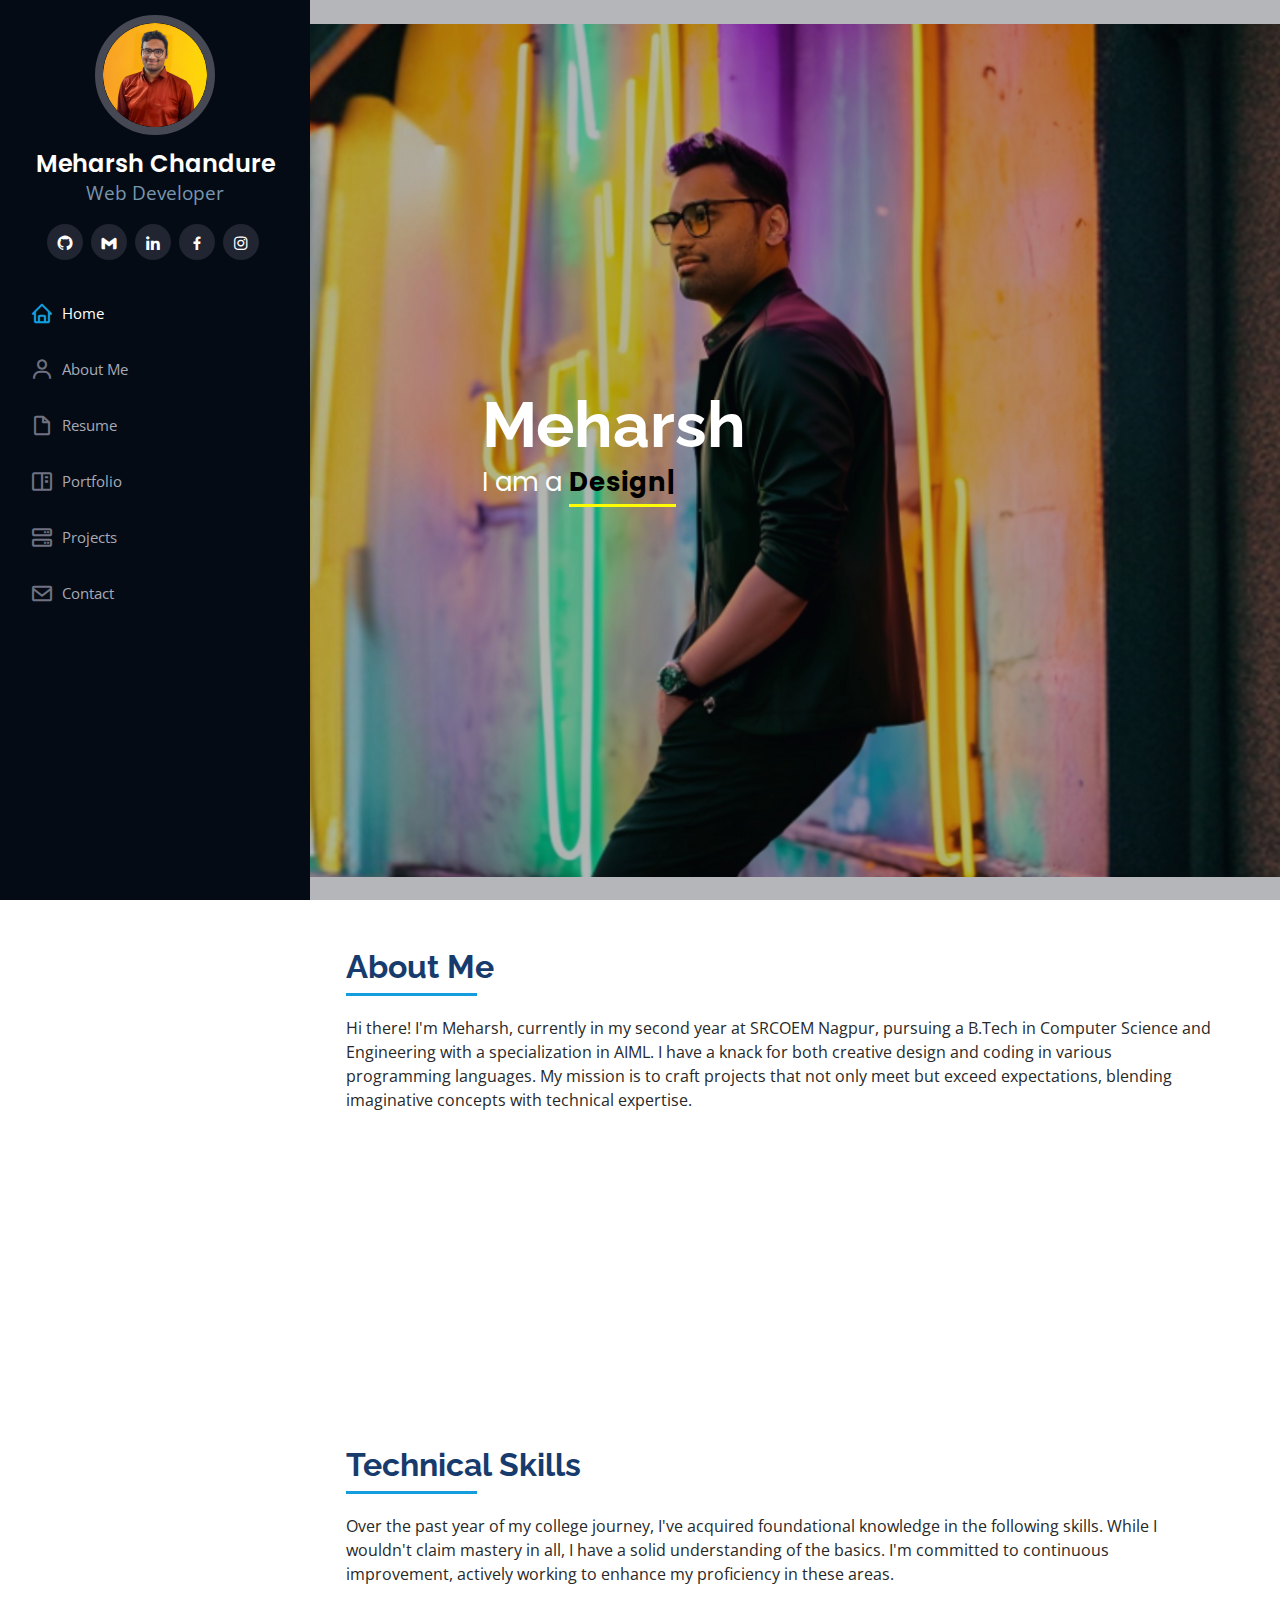
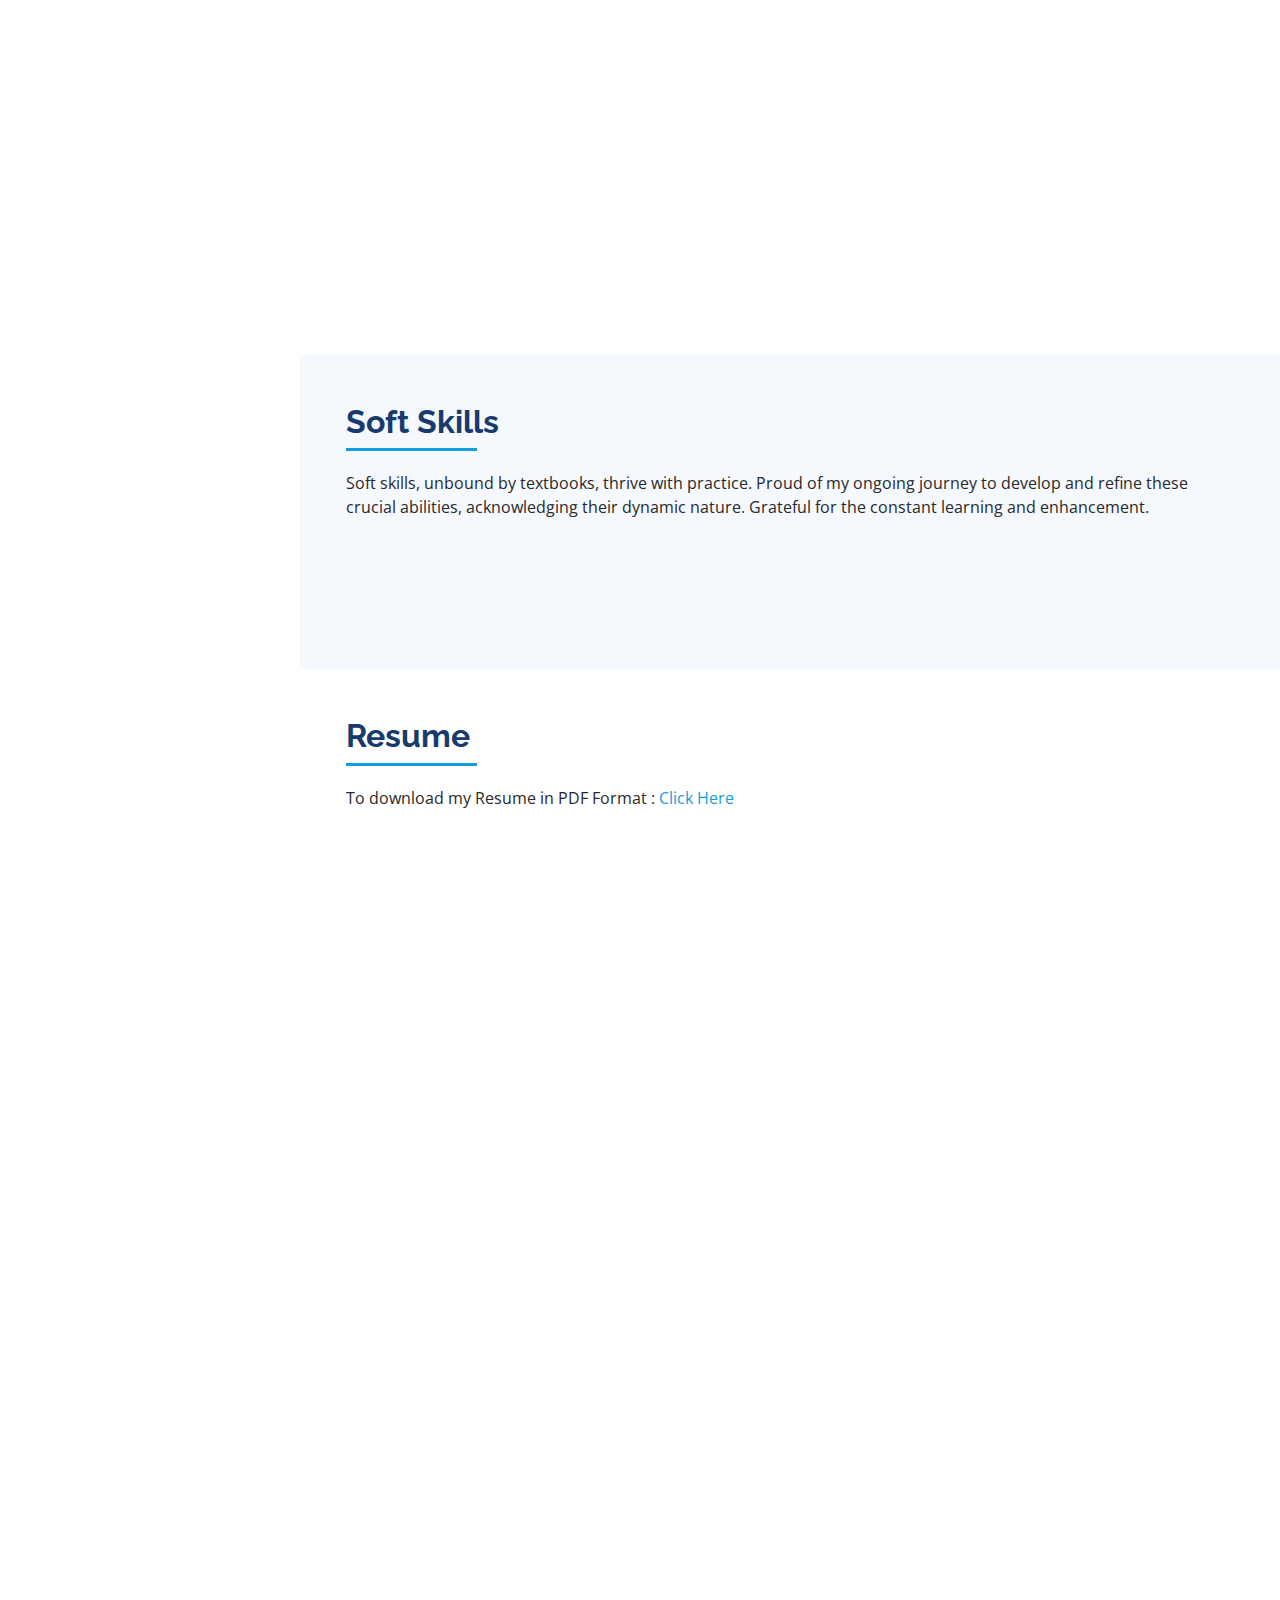
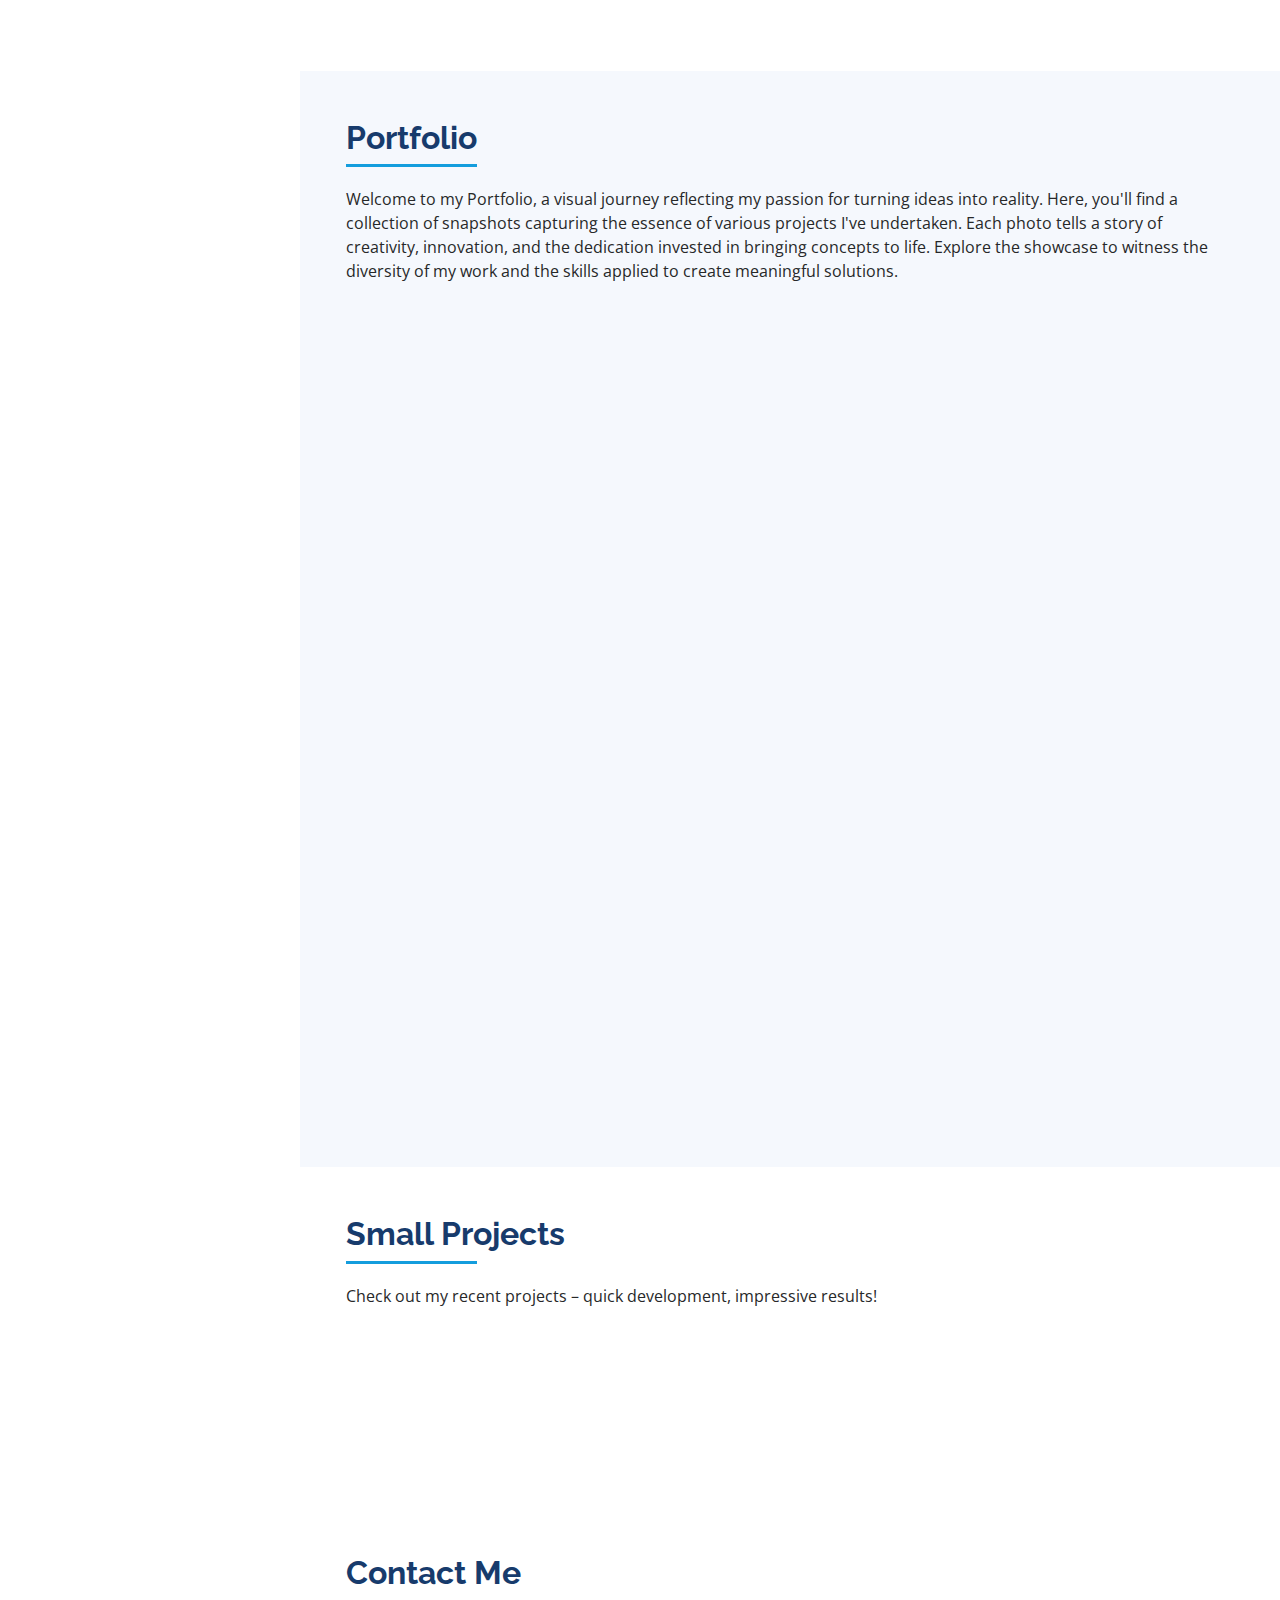
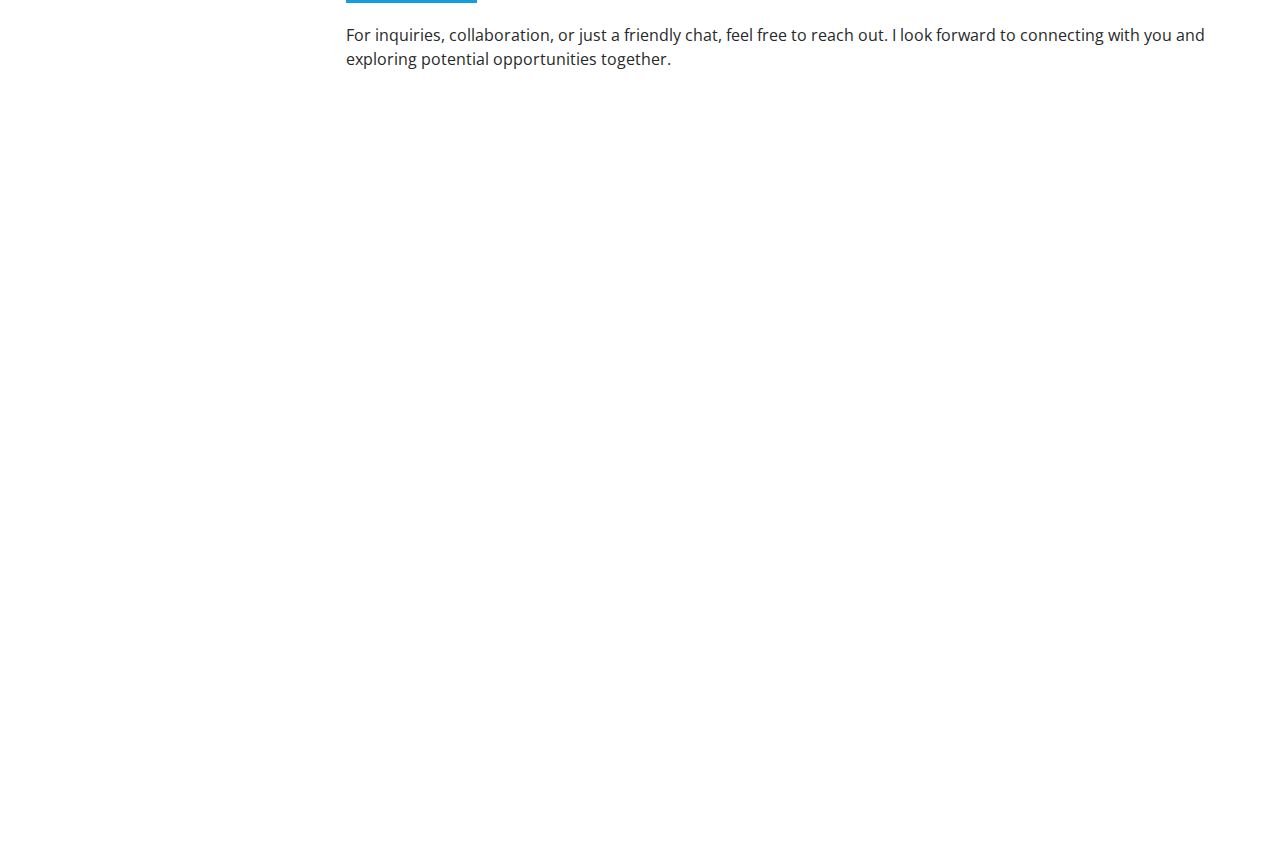
==== index.html @ 98977d17 "Version 1.0" ====
<!DOCTYPE html>
<html lang="en">
  <head>
    <meta charset="utf-8" />
    <meta content="width=device-width, initial-scale=1.0" name="viewport" />

    <title>Meharsh's Portfolio</title>
    <meta content="" name="description" />
    <meta content="" name="keywords" />

    <!-- Favicons -->
    <link href="assets/img/favicon.png" rel="icon" />
    <link href="assets/img/apple-touch-icon.png" rel="apple-touch-icon" />

    <!-- Google Fonts -->
    <link
      href="https://fonts.googleapis.com/css?family=Open+Sans:300,300i,400,400i,600,600i,700,700i|Raleway:300,300i,400,400i,500,500i,600,600i,700,700i|Poppins:300,300i,400,400i,500,500i,600,600i,700,700i"
      rel="stylesheet"
    />

    <!-- Vendor CSS Files -->
    <link href="assets/vendor/aos/aos.css" rel="stylesheet" />
    <link
      href="assets/vendor/bootstrap/css/bootstrap.min.css"
      rel="stylesheet"
    />
    <link
      href="assets/vendor/bootstrap-icons/bootstrap-icons.css"
      rel="stylesheet"
    />
    <link href="assets/vendor/boxicons/css/boxicons.min.css" rel="stylesheet" />
    <link
      href="assets/vendor/glightbox/css/glightbox.min.css"
      rel="stylesheet"
    />
    <link href="assets/vendor/swiper/swiper-bundle.min.css" rel="stylesheet" />

    <!-- Template Main CSS File -->
    <link href="assets/css/style.css" rel="stylesheet" />
  </head>

  <body>
    <!-- ======= Mobile nav toggle button ======= -->
    <i class="bi bi-list mobile-nav-toggle d-xl-none"></i>

    <!-- ======= Header ======= -->
    <header id="header">
      <div class="d-flex flex-column">
        <div class="profile">
          <img
            src="assets/img/profile-img.png"
            alt=""
            class="img-fluid rounded-circle"
          />
          <h1 class="text-light"><a href="index.html">Meharsh Chandure</a></h1>
          <p
            style="
              justify-content: center;
              display: flex;
              font-size: larger;
              color: rgb(120, 149, 174);
            "
          >
            Web Developer
          </p>
          <div class="social-links mt-3 text-center">
            <a href="https://github.com/Meharsh7804" class="github"
              ><i class="bx bxl-github"></i
            ></a>
            <a href="mailto:meharsh7804@gmail.com" class="gmail"
              ><i class="bx bxl-gmail"></i
            ></a>
            <a
              href="https://www.linkedin.com/in/meharsh-chandure-4b331a261/"
              class="linkedin"
              ><i class="bx bxl-linkedin"></i
            ></a>
            <a
              href="https://www.facebook.com/meharsh.chandure.3/"
              class="facebook"
              ><i class="bx bxl-facebook"></i
            ></a>
            <a
              href="https://www.instagram.com/me_harssh._?igsh=ZG1pNWRldXlpcTll"
              class="instagram"
              ><i class="bx bxl-instagram"></i
            ></a>
          </div>
        </div>

        <nav id="navbar" class="nav-menu navbar">
          <ul>
            <li>
              <a href="#hero" class="nav-link scrollto active"
                ><i class="bx bx-home"></i> <span>Home</span></a
              >
            </li>
            <li>
              <a href="#about" class="nav-link scrollto"
                ><i class="bx bx-user"></i> <span>About Me</span></a
              >
            </li>
            <li>
              <a href="#resume" class="nav-link scrollto"
                ><i class="bx bx-file-blank"></i> <span>Resume</span></a
              >
            </li>
            <li>
              <a href="#portfolio" class="nav-link scrollto"
                ><i class="bx bx-book-content"></i> <span>Portfolio</span></a
              >
            </li>
            <li>
              <a href="#services" class="nav-link scrollto"
                ><i class="bx bx-server"></i> <span>Projects</span></a
              >
            </li>
            <li>
              <a href="#contact" class="nav-link scrollto"
                ><i class="bx bx-envelope"></i> <span>Contact</span></a
              >
            </li>
          </ul>
        </nav>
        <!-- .nav-menu -->
      </div>
    </header>
    <!-- End Header -->

    <!-- ======= Hero Section ======= -->
    <section
      id="hero"
      class="d-flex flex-column justify-content-center align-items-center"
    >
      <div class="hero-container" data-aos="fade-in">
        <h1>Meharsh</h1>
        <p>
          I am a
          <span
            class="typed"
            data-typed-items="Designer, Web-Developer, Student, A.I. Enthusiast"
          ></span>
        </p>
      </div>
    </section>
    <!-- End Hero -->

    <main id="main">
      <!-- ======= About Section ======= -->
      <section id="about" class="about">
        <div class="container">
          <div class="section-title">
            <h2>About Me</h2>
            <p>
              Hi there! I'm Meharsh, currently in my second year at SRCOEM
              Nagpur, pursuing a B.Tech in Computer Science and Engineering with
              a specialization in AIML. I have a knack for both creative design
              and coding in various programming languages. My mission is to
              craft projects that not only meet but exceed expectations,
              blending imaginative concepts with technical expertise.
            </p>
          </div>

          <div class="row">
            <div class="col-lg-4" data-aos="fade-right">
              <img
                src="assets/img/profile-img.png"
                class="img-fluid"
                alt="my-image"
                style="border-radius: 50%; height: 17vw; width: 17vw"
              />
            </div>
            <div class="col-lg-8 pt-4 pt-lg-0 content" data-aos="fade-left">
              <h3>UI/UX Designer &amp; Web Developer</h3>
              <p class="fst-italic">
                Student at Shri Ramdeobaba College of Engineering and
                Management, Nagpur
              </p>
              <div class="row">
                <div class="col-lg-6">
                  <ul>
                    <li>
                      <i class="bi bi-chevron-right"></i>
                      <strong>Birthday:</strong> <span>17th August 2004</span>
                    </li>
                    <li>
                      <i class="bi bi-chevron-right"></i>
                      <strong>Email:</strong> <span>meharsh7804@gmail.com</span>
                    </li>
                    <li>
                      <i class="bi bi-chevron-right"></i>
                      <strong>Phone:</strong> <span>+91 72197 01495</span>
                    </li>
                    <li>
                      <i class="bi bi-chevron-right"></i>
                      <strong>City:</strong> <span>Nagpur, Maharashtra</span>
                    </li>
                  </ul>
                </div>
                <div class="col-lg-6">
                  <ul>
                    <li>
                      <i class="bi bi-chevron-right"></i> <strong>Age:</strong>
                      <span>19</span>
                    </li>
                    <li>
                      <i class="bi bi-chevron-right"></i>
                      <strong>Degree:</strong> <span>Bachelor</span>
                    </li>
                    <!-- <li>
                      <i class="bi bi-chevron-right"></i>
                      <strong>PhEmailone: </strong>
                      <span>email@example.com</span>
                    </li> -->
                    <li>
                      <i class="bi bi-chevron-right"></i>
                      <strong>Freelance:</strong> <span>Available</span>
                    </li>
                  </ul>
                </div>
              </div>
            </div>
          </div>
        </div>
      </section>
      <!-- End About Section -->

      <!-- ======= Facts Section ======= -->
      <section id="facts" class="facts">
        <div class="container">
          <div class="section-title">
            <h2>Technical Skills</h2>
            <p>
              Over the past year of my college journey, I've acquired
              foundational knowledge in the following skills. While I wouldn't
              claim mastery in all, I have a solid understanding of the basics.
              I'm committed to continuous improvement, actively working to
              enhance my proficiency in these areas.
            </p>
          </div>

          <div class="row no-gutters">
            <div
              class="col-lg-3 col-md-6 d-md-flex align-items-md-stretch"
              data-aos="fade-up"
            >
              <div class="count-box">
                <i class="bx bxl-html5"></i>
                <!-- <span
                  data-purecounter-start="0"
                  data-purecounter-end="232"
                  data-purecounter-duration="1"
                  class="purecounter"
                ></span> -->
                <p>
                  <strong
                    style="
                      font-family: 'Trebuchet MS', 'Lucida Sans Unicode',
                        'Lucida Grande', 'Lucida Sans', Arial, sans-serif;
                    "
                    >HTML 5<br /></strong
                  >Hyper Text Markup Language
                </p>
              </div>
            </div>

            <div
              class="col-lg-3 col-md-6 d-md-flex align-items-md-stretch"
              data-aos="fade-up"
              data-aos-delay="100"
            >
              <div class="count-box">
                <i class="bx bxl-css3"></i>
                <p>
                  <strong
                    style="
                      font-family: 'Trebuchet MS', 'Lucida Sans Unicode',
                        'Lucida Grande', 'Lucida Sans', Arial, sans-serif;
                    "
                    >CSS 3<br /></strong
                  >Cascading Style Sheet
                </p>
              </div>
            </div>

            <div
              class="col-lg-3 col-md-6 d-md-flex align-items-md-stretch"
              data-aos="fade-up"
              data-aos-delay="200"
            >
              <div class="count-box">
                <i class="bx bxl-tailwind-css"></i>
                <p>
                  <strong
                    style="
                      font-family: 'Trebuchet MS', 'Lucida Sans Unicode',
                        'Lucida Grande', 'Lucida Sans', Arial, sans-serif;
                    "
                    >Tailwind CSS<br /></strong
                  >Effortless CSS Framework
                </p>
              </div>
            </div>

            <div
              class="col-lg-3 col-md-6 d-md-flex align-items-md-stretch"
              data-aos="fade-up"
              data-aos-delay="300"
            >
              <div class="count-box">
                <i class="bx bxl-nodejs"></i>
                <p>
                  <strong
                    style="
                      font-family: 'Trebuchet MS', 'Lucida Sans Unicode',
                        'Lucida Grande', 'Lucida Sans', Arial, sans-serif;
                    "
                    >React JS<br /></strong
                  >JavaScript UI Library
                </p>
              </div>
            </div>

            <div
              class="col-lg-3 col-md-6 d-md-flex align-items-md-stretch"
              data-aos="fade-up"
              data-aos-delay="300"
            >
              <div class="count-box">
                <i class="bx bxl-figma"></i>
                <p>
                  <strong
                    style="
                      font-family: 'Trebuchet MS', 'Lucida Sans Unicode',
                        'Lucida Grande', 'Lucida Sans', Arial, sans-serif;
                    "
                    >Figma<br /></strong
                  >Collaborative Design Platform
                </p>
              </div>
            </div>

            <div
              class="col-lg-3 col-md-6 d-md-flex align-items-md-stretch"
              data-aos="fade-up"
              data-aos-delay="300"
            >
              <div class="count-box">
                <i class="bx bxl-deezer"></i>
                <p>
                  <strong
                    style="
                      font-family: 'Trebuchet MS', 'Lucida Sans Unicode',
                        'Lucida Grande', 'Lucida Sans', Arial, sans-serif;
                    "
                    >Data Structures<br /></strong
                  >Organizing Information Efficiently
                </p>
              </div>
            </div>

            <div
              class="col-lg-3 col-md-6 d-md-flex align-items-md-stretch"
              data-aos="fade-up"
              data-aos-delay="300"
            >
              <div class="count-box">
                <i class="bx bxl-c-plus-plus"></i>
                <p>
                  <strong
                    style="
                      font-family: 'Trebuchet MS', 'Lucida Sans Unicode',
                        'Lucida Grande', 'Lucida Sans', Arial, sans-serif;
                    "
                    >C++<br /></strong
                  >Versatile Programming Language
                </p>
              </div>
            </div>

            <div
              class="col-lg-3 col-md-6 d-md-flex align-items-md-stretch"
              data-aos="fade-up"
              data-aos-delay="300"
            >
              <div class="count-box">
                <i class="bx bxl-python"></i>
                <p>
                  <strong
                    style="
                      font-family: 'Trebuchet MS', 'Lucida Sans Unicode',
                        'Lucida Grande', 'Lucida Sans', Arial, sans-serif;
                    "
                    >Python<br /></strong
                  >High-level Scripting Language
                </p>
              </div>
            </div>
          </div>
        </div>
      </section>
      <!-- End Facts Section -->

      <!-- ======= Skills Section ======= -->
      <section id="skills" class="skills section-bg">
        <div class="container">
          <div class="section-title">
            <h2>Soft Skills</h2>
            <p>
              Soft skills, unbound by textbooks, thrive with practice. Proud of
              my ongoing journey to develop and refine these crucial abilities,
              acknowledging their dynamic nature. Grateful for the constant
              learning and enhancement.
            </p>
          </div>

          <div class="row skills-content">
            <div class="col-lg-4" data-aos="fade-up">
              <div class="progress">
                <i class="bi bi-clock-fill"></i>
                <span class="skill">Time Management</span>
              </div>

              <div class="progress">
                <i class="bi bi-chat-text-fill"></i>
                <span class="skill">Communication</span>
              </div>
            </div>

            <div class="col-lg-4" data-aos="fade-up" data-aos-delay="100">
              <div class="progress">
                <i class="bi bi-puzzle-fill"></i>
                <span class="skill">Creativity</span>
              </div>

              <div class="progress">
                <i class="bi bi-person-arms-up"></i>
                <span class="skill">Leadership</span>
              </div>
              <!-- <div class="progress">
                <span class="skill">Photoshop <i class="val">55%</i></span>
                <div class="progress-bar-wrap">
                  <div
                    class="progress-bar"
                    role="progressbar"
                    aria-valuenow="55"
                    aria-valuemin="0"
                    aria-valuemax="100"
                  ></div>
                </div>
              </div> -->
            </div>

            <div class="col-lg-4" data-aos="fade-up" data-aos-delay="100">
              <div class="progress">
                <i class="bi bi-unlock-fill"></i>
                <span class="skill">Problem Solving</span>
              </div>
            </div>
          </div>
        </div>
      </section>
      <!-- End Skills Section -->

      <!-- ======= Resume Section ======= -->
      <section id="resume" class="resume">
        <div class="container">
          <div class="section-title">
            <h2>Resume</h2>
            <p>
              To download my Resume in PDF Format : <a href="#">Click Here</a>
            </p>
          </div>

          <div class="row">
            <div class="col-lg-6" data-aos="fade-up">
              <h3 class="resume-title">Summary</h3>
              <div class="resume-item pb-0">
                <h4>Meharsh Chandure</h4>
                <p>
                  <em
                    >A CSE[AIML] sophomore who deeply interested in creative
                    design and have a growing fascination with the world of
                    Artificial Intelligence and Machine Learning.</em
                  >
                </p>
                <ul>
                  <li>Dharampeth, Nagpur, MH</li>
                  <li>+91 72197 01495</li>
                  <li>meharsh7804@gmail.com</li>
                </ul>
              </div>

              <h3 class="resume-title">Education</h3>
              <div class="resume-item">
                <h4>Bachelor of Computer Science &amp; Engineering</h4>
                <h5>2022 - 2026</h5>
                <p>
                  <em
                    >Shri Ramdeo Baba College of Engineering &amp; Management,
                    Nagpur, MH</em
                  >
                </p>
                <p>
                  Currently perceiving B.Tech in Computer Science &amp;
                  Enginering with specalization in Artificia Intelligene &amp;
                  Machine Learning.<br /><br />
                  <strong>First Year CGPA : 9.4</strong>
                </p>
              </div>
              <div class="resume-item">
                <h4>HSC Details</h4>
                <h5>2021 - 2022</h5>
                <p>
                  <em
                    >C.P. &amp; Berar High School &AMP; Junior College, Nagpur,
                    MH</em
                  >
                </p>
                <p>
                  Successfully completed my HSC with 84.17% marks &amp; managed
                  to top the college.
                </p>
              </div>
            </div>
            <div class="col-lg-6" data-aos="fade-up" data-aos-delay="100">
              <h3 class="resume-title">Extracurricular Engagements</h3>
              <div class="resume-item">
                <h4>Hobbies &amp; Sports</h4>
                <p>
                  <em
                    >Things that are my go-to for mood lifting and pure joy.
                  </em>
                </p>
                <ul>
                  <li>Drawing and Sketching</li>
                  <li>Poetry</li>
                  <li>Script Writing</li>
                  <li>Music listening &amp; analysis</li>
                  <li>Cricket &amp; Chess</li>
                </ul>
              </div>
              <h3 class="resume-title">Projects</h3>
              <div class="resume-item">
                <p><em>Showcase of my recent creations.</em></p>
                <ul>
                  <li>
                    <strong>Padhale</strong> an entertainment cum learning
                    website for college students.
                  </li>
                  <li>
                    Designed <strong>Splendora</strong> : A beauty saloon
                    booking app.
                  </li>
                  <li>
                    Designed &amp; developed<strong>
                      Nagpur Tourism Website.</strong
                    >
                  </li>
                  <li>
                    A Bookmyshow look alike <strong>Ticket Booking app.</strong>
                  </li>
                </ul>
              </div>
            </div>
          </div>
        </div>
      </section>
      <!-- End Resume Section -->

      <!-- ======= Portfolio Section ======= -->
      <section id="portfolio" class="portfolio section-bg">
        <div class="container">
          <div class="section-title">
            <h2>Portfolio</h2>
            <p>
              Welcome to my Portfolio, a visual journey reflecting my passion
              for turning ideas into reality. Here, you'll find a collection of
              snapshots capturing the essence of various projects I've
              undertaken. Each photo tells a story of creativity, innovation,
              and the dedication invested in bringing concepts to life. Explore
              the showcase to witness the diversity of my work and the skills
              applied to create meaningful solutions.
            </p>
          </div>

          <div class="row" data-aos="fade-up">
            <div class="col-lg-12 d-flex justify-content-center">
              <ul id="portfolio-flters">
                <li data-filter="*" class="filter-active">All</li>
                <li data-filter=".filter-app">App</li>
                <li data-filter=".filter-card">Card</li>
                <li data-filter=".filter-web">Web</li>
              </ul>
            </div>
          </div>

          <div
            class="row portfolio-container"
            data-aos="fade-up"
            data-aos-delay="100"
          >
            <div class="col-lg-4 col-md-6 portfolio-item filter-web">
              <div class="portfolio-wrap">
                <img
                  src="assets/img/portfolio/portfolio-1.png"
                  class="img-fluid"
                  alt=""
                />
                <div class="portfolio-links">
                  <a
                    href="assets/img/portfolio/portfolio-1.jpg"
                    data-gallery="portfolioGallery"
                    class="portfolio-lightbox"
                    title="Padhle: All-in-one destination for inspired learning and joyful exploration!"
                    ><i class="bx bx-plus"></i
                  ></a>
                  <a href="padhle-details.html" title="More Details"
                    ><i class="bx bx-link"></i
                  ></a>
                </div>
              </div>
            </div>

            <div class="col-lg-4 col-md-6 portfolio-item filter-web">
              <div class="portfolio-wrap">
                <img
                  src="assets/img/portfolio/portfolio-2.jpg"
                  class="img-fluid"
                  alt=""
                />
                <div class="portfolio-links">
                  <a
                    href="assets/img/portfolio/portfolio-2.jpg"
                    data-gallery="portfolioGallery"
                    class="portfolio-lightbox"
                    title="My first 3D website"
                    ><i class="bx bx-plus"></i
                  ></a>
                  <a href="3d.html" title="More Details"
                    ><i class="bx bx-link"></i
                  ></a>
                </div>
              </div>
            </div>

            <div class="col-lg-4 col-md-6 portfolio-item">
              <div class="portfolio-wrap">
                <img
                  src="assets/img/portfolio/portfolio-3.png"
                  class="img-fluid"
                  alt=""
                />
                <div class="portfolio-links">
                  <a
                    href="assets/img/portfolio/portfolio-3.png"
                    data-gallery="portfolioGallery"
                    class="portfolio-lightbox"
                    title="Funzone - A new age feature in Padhle"
                    ><i class="bx bx-plus"></i
                  ></a>
                  <a href="padhle-details.html" title="More Details"
                    ><i class="bx bx-link"></i
                  ></a>
                </div>
              </div>
            </div>

            <div class="col-lg-4 col-md-6 portfolio-item filter-web">
              <div class="portfolio-wrap">
                <img
                  src="assets/img/portfolio/portfolio-4.jpg"
                  class="img-fluid"
                  alt=""
                />
                <div class="portfolio-links">
                  <a
                    href="assets/img/portfolio/portfolio-4.jpg"
                    data-gallery="portfolioGallery"
                    class="portfolio-lightbox"
                    title="Nagpur tourism website Home Page"
                    ><i class="bx bx-plus"></i
                  ></a>
                  <a href="tourism.html" title="More Details"
                    ><i class="bx bx-link"></i
                  ></a>
                </div>
              </div>
            </div>

            <div class="col-lg-4 col-md-6 portfolio-item">
              <div class="portfolio-wrap">
                <img
                  src="assets/img/portfolio/portfolio-5.jpg"
                  class="img-fluid"
                  alt=""
                />
                <div class="portfolio-links">
                  <a
                    href="assets/img/portfolio/portfolio-5.jpg"
                    data-gallery="portfolioGallery"
                    class="portfolio-lightbox"
                    title="Must Visit section on tourism website"
                    ><i class="bx bx-plus"></i
                  ></a>
                  <a href="tourism.html" title="More Details"
                    ><i class="bx bx-link"></i
                  ></a>
                </div>
              </div>
            </div>

            <div class="col-lg-4 col-md-6 portfolio-item filter-app">
              <div class="portfolio-wrap">
                <img
                  src="assets/img/portfolio/portfolio-6.png"
                  class="img-fluid"
                  alt=""
                />
                <div class="portfolio-links">
                  <a
                    href="assets/img/portfolio/portfolio-6.png"
                    data-gallery="portfolioGallery"
                    class="portfolio-lightbox"
                    title="BookMyShow app UI Design"
                    ><i class="bx bx-plus"></i
                  ></a>
                  <a href="book.html" title="More Details"
                    ><i class="bx bx-link"></i
                  ></a>
                </div>
              </div>
            </div>

            <div class="col-lg-4 col-md-6 portfolio-item filter-app">
              <div class="portfolio-wrap">
                <img
                  src="assets/img/portfolio/portfolio-7.png"
                  class="img-fluid"
                  alt=""
                />
                <div class="portfolio-links">
                  <a
                    href="assets/img/portfolio/portfolio-7.png"
                    data-gallery="portfolioGallery"
                    class="portfolio-lightbox"
                    title="Splenora Male Gender UI"
                    ><i class="bx bx-plus"></i
                  ></a>
                  <a href="splendora.html" title="More Details"
                    ><i class="bx bx-link"></i
                  ></a>
                </div>
              </div>
            </div>

            <div class="col-lg-4 col-md-6 portfolio-item filter-app">
              <div class="portfolio-wrap">
                <img
                  src="assets/img/portfolio/portfolio-8.png"
                  class="img-fluid"
                  alt=""
                />
                <div class="portfolio-links">
                  <a
                    href="assets/img/portfolio/portfolio-8.png"
                    data-gallery="portfolioGallery"
                    class="portfolio-lightbox"
                    title="Splendora Female Gender UI"
                    ><i class="bx bx-plus"></i
                  ></a>
                  <a href="splendora.html" title="More Details"
                    ><i class="bx bx-link"></i
                  ></a>
                </div>
              </div>
            </div>

            <div class="col-lg-4 col-md-6 portfolio-item filter-card">
              <div class="portfolio-wrap">
                <img
                  src="assets/img/portfolio/portfolio-9.png"
                  class="img-fluid"
                  alt=""
                />
                <div class="portfolio-links">
                  <a
                    href="assets/img/portfolio/portfolio-9.png"
                    data-gallery="portfolioGallery"
                    class="portfolio-lightbox"
                    title="An instagram post for Interview round of GFG RCOEM"
                    ><i class="bx bx-plus"></i
                  ></a>
                  <a href="insta.html" title="More Details"
                    ><i class="bx bx-link"></i
                  ></a>
                </div>
              </div>
            </div>
          </div>
        </div>
      </section>
      <!-- End Portfolio Section -->

      <!-- ======= Services Section ======= -->
      <section id="services" class="services">
        <div class="container">
          <div class="section-title">
            <h2>Small Projects</h2>
            <p>
              Check out my recent projects – quick development, impressive
              results!
            </p>
          </div>

          <div class="row">
            <div class="col-lg-4 col-md-6 icon-box" data-aos="fade-up">
              <div class="icon"><i class="bi bi-alphabet"></i></div>
              <h4 class="title">
                <a
                  href="https://github.com/Meharsh7804/Python-Projects/blob/main/Hangman.py"
                  >The Hangman Game</a
                >
              </h4>
              <p class="description">
                Dive into Hangman where guessing words is the name of the game!
                <br />
                <strong>Python Project</strong>
              </p>
            </div>
            <div
              class="col-lg-4 col-md-6 icon-box"
              data-aos="fade-up"
              data-aos-delay="100"
            >
              <div class="icon"><i class="bi bi-hand-thumbs-up"></i></div>
              <h4 class="title">
                <a
                  href="https://github.com/Meharsh7804/Python-Projects/blob/main/Rock%20Paper%20Scissors.py"
                  >Rock Papers &amp; Scissors</a
                >
              </h4>
              <p class="description">
                The most famous pass-time game with the computer. <br />
                <strong>Python Project</strong>
              </p>
            </div>
            <div
              class="col-lg-4 col-md-6 icon-box"
              data-aos="fade-up"
              data-aos-delay="200"
            >
              <div class="icon"><i class="bi bi-badge-3d-fill"></i></div>
              <h4 class="title"><a href="3d.html">A 3D landing page </a></h4>
              <p class="description">
                A landing page that is made using 3D objects from Spline.com.
                <br />
                <strong>Front-end Project</strong>
              </p>
            </div>
            <!-- <div
              class="col-lg-4 col-md-6 icon-box"
              data-aos="fade-up"
              data-aos-delay="300"
            >
              <div class="icon"><i class="bi bi-binoculars"></i></div>
              <h4 class="title"><a href="">Magni Dolores</a></h4>
              <p class="description">
                Excepteur sint occaecat cupidatat non proident, sunt in culpa
                qui officia deserunt mollit anim id est laborum
              </p>
            </div>
            <div
              class="col-lg-4 col-md-6 icon-box"
              data-aos="fade-up"
              data-aos-delay="400"
            >
              <div class="icon"><i class="bi bi-brightness-high"></i></div>
              <h4 class="title"><a href="">Nemo Enim</a></h4>
              <p class="description">
                At vero eos et accusamus et iusto odio dignissimos ducimus qui
                blanditiis praesentium voluptatum deleniti atque
              </p>
            </div>
            <div
              class="col-lg-4 col-md-6 icon-box"
              data-aos="fade-up"
              data-aos-delay="500"
            >
              <div class="icon"><i class="bi bi-calendar4-week"></i></div>
              <h4 class="title"><a href="">Eiusmod Tempor</a></h4>
              <p class="description">
                Et harum quidem rerum facilis est et expedita distinctio. Nam
                libero tempore, cum soluta nobis est eligendi
              </p>
            </div> -->
          </div>
        </div>
      </section>
      <!-- End Services Section -->

      <!-- ======= Testimonials Section ======= -->
      <!-- <section id="testimonials" class="testimonials section-bg">
        <div class="container">
          <div class="section-title">
            <h2>Testimonials</h2>
            <p>
              Magnam dolores commodi suscipit. Necessitatibus eius consequatur
              ex aliquid fuga eum quidem. Sit sint consectetur velit. Quisquam
              quos quisquam cupiditate. Et nemo qui impedit suscipit alias ea.
              Quia fugiat sit in iste officiis commodi quidem hic quas.
            </p>
          </div>

          <div
            class="testimonials-slider swiper"
            data-aos="fade-up"
            data-aos-delay="100"
          >
            <div class="swiper-wrapper">
              <div class="swiper-slide">
                <div class="testimonial-item" data-aos="fade-up">
                  <p>
                    <i class="bx bxs-quote-alt-left quote-icon-left"></i>
                    Proin iaculis purus consequat sem cure digni ssim donec
                    porttitora entum suscipit rhoncus. Accusantium quam,
                    ultricies eget id, aliquam eget nibh et. Maecen aliquam,
                    risus at semper.
                    <i class="bx bxs-quote-alt-right quote-icon-right"></i>
                  </p>
                  <img
                    src="assets/img/testimonials/testimonials-1.jpg"
                    class="testimonial-img"
                    alt=""
                  />
                  <h3>Saul Goodman</h3>
                  <h4>Ceo &amp; Founder</h4>
                </div>
              </div>
              <!-- End testimonial item -->

      <!-- <div class="swiper-slide">
                <div
                  class="testimonial-item"
                  data-aos="fade-up"
                  data-aos-delay="100"
                >
                  <p>
                    <i class="bx bxs-quote-alt-left quote-icon-left"></i>
                    Export tempor illum tamen malis malis eram quae irure esse
                    labore quem cillum quid cillum eram malis quorum velit fore
                    eram velit sunt aliqua noster fugiat irure amet legam anim
                    culpa.
                    <i class="bx bxs-quote-alt-right quote-icon-right"></i>
                  </p>
                  <img
                    src="assets/img/testimonials/testimonials-2.jpg"
                    class="testimonial-img"
                    alt=""
                  />
                  <h3>Sara Wilsson</h3>
                  <h4>Designer</h4>
                </div>
              </div> -->
      <!-- End testimonial item -->

      <!-- <div class="swiper-slide">
                <div
                  class="testimonial-item"
                  data-aos="fade-up"
                  data-aos-delay="200"
                >
                  <p>
                    <i class="bx bxs-quote-alt-left quote-icon-left"></i>
                    Enim nisi quem export duis labore cillum quae magna enim
                    sint quorum nulla quem veniam duis minim tempor labore quem
                    eram duis noster aute amet eram fore quis sint minim.
                    <i class="bx bxs-quote-alt-right quote-icon-right"></i>
                  </p>
                  <img
                    src="assets/img/testimonials/testimonials-3.jpg"
                    class="testimonial-img"
                    alt=""
                  />
                  <h3>Jena Karlis</h3>
                  <h4>Store Owner</h4>
                </div>
              </div> -->
      <!-- End testimonial item -->

      <!-- <div class="swiper-slide">
                <div
                  class="testimonial-item"
                  data-aos="fade-up"
                  data-aos-delay="300"
                >
                  <p>
                    <i class="bx bxs-quote-alt-left quote-icon-left"></i>
                    Fugiat enim eram quae cillum dolore dolor amet nulla culpa
                    multos export minim fugiat minim velit minim dolor enim duis
                    veniam ipsum anim magna sunt elit fore quem dolore labore
                    illum veniam.
                    <i class="bx bxs-quote-alt-right quote-icon-right"></i>
                  </p>
                  <img
                    src="assets/img/testimonials/testimonials-4.jpg"
                    class="testimonial-img"
                    alt=""
                  />
                  <h3>Matt Brandon</h3>
                  <h4>Freelancer</h4>
                </div>
              </div> -->
      <!-- End testimonial item -->

      <!-- <div class="swiper-slide">
                <div
                  class="testimonial-item"
                  data-aos="fade-up"
                  data-aos-delay="400"
                >
                  <p>
                    <i class="bx bxs-quote-alt-left quote-icon-left"></i>
                    Quis quorum aliqua sint quem legam fore sunt eram irure
                    aliqua veniam tempor noster veniam enim culpa labore duis
                    sunt culpa nulla illum cillum fugiat legam esse veniam culpa
                    fore nisi cillum quid.
                    <i class="bx bxs-quote-alt-right quote-icon-right"></i>
                  </p>
                  <img
                    src="assets/img/testimonials/testimonials-5.jpg"
                    class="testimonial-img"
                    alt=""
                  />
                  <h3>John Larson</h3>
                  <h4>Entrepreneur</h4>
                </div>
              </div> -->
      <!-- End testimonial item -->
      <!-- </div> -->
      <!-- <div class="swiper-pagination"></div>
          </div> -->
      <!-- </div> -->
      <!-- </section> -->
      <!-- End Testimonials Section -->

      <!-- ======= Contact Section ======= -->
      <section id="contact" class="contact">
        <div class="container">
          <div class="section-title">
            <h2>Contact Me</h2>
            <p>
              For inquiries, collaboration, or just a friendly chat, feel free
              to reach out. I look forward to connecting with you and exploring
              potential opportunities together.
            </p>
          </div>

          <div class="row" data-aos="fade-in">
            <div class="col-lg-5 d-flex align-items-stretch">
              <div class="info">
                <div class="address">
                  <i class="bi bi-geo-alt"></i>
                  <h4>Location:</h4>
                  <p>Dharampeth, Nagpur, Mharashtra 440010</p>
                </div>

                <div class="email">
                  <i class="bi bi-envelope"></i>
                  <h4>Email:</h4>
                  <p>meharsh7804@gmail.com</p>
                </div>

                <div class="phone">
                  <i class="bi bi-phone"></i>
                  <h4>Call:</h4>
                  <p>+91 72197 01495</p>
                </div>

                <iframe
                  src="https://www.google.com/maps/place/Dharampeth,+Nagpur,+Maharashtra+440010/@21.1394874,79.0511907,15z/data=!3m1!4b1!4m6!3m5!1s0x3bd4c08a9d72da8f:0x6b10132938c936aa!8m2!3d21.1397082!4d79.0631071!16s%2Fg%2F1tdbv6gm?entry=ttu"
                  frameborder="0"
                  style="border: 0; width: 100%; height: 290px"
                  allowfullscreen
                ></iframe>
              </div>
            </div>

            <div class="col-lg-7 mt-5 mt-lg-0 d-flex align-items-stretch">
              <form class="php-email-form" name="google-sheet" action="none">
                <div class="row">
                  <div class="form-group col-md-6">
                    <label for="name">Your Name</label>
                    <input
                      type="text"
                      name="name"
                      class="form-control"
                      id="name"
                      required
                    />
                  </div>
                  <div class="form-group col-md-6">
                    <label for="name">Your Email</label>
                    <input
                      type="email"
                      class="form-control"
                      name="email"
                      id="email"
                      required
                    />
                  </div>
                </div>
                <!-- <div class="form-group">
                  <label for="name">Subject</label>
                  <input
                    type="text"
                    class="form-control"
                    name="subject"
                    id="subject"
                  />
                </div> -->
                <div class="form-group">
                  <label for="name">Message</label>
                  <textarea
                    class="form-control"
                    name="message"
                    rows="10"
                    required
                  ></textarea>
                </div>
                <div class="my-3">
                  <div class="loading">Loading</div>
                  <div class="error-message"></div>
                  <div class="sent-message">
                    Your message has been sent. Thank you!
                  </div>
                </div>
                <div class="text-center">
                  <button type="submit">Send Message</button>
                </div>
              </form>
            </div>
          </div>
        </div>
      </section>
      <!-- End Contact Section -->
    </main>
    <!-- End #main -->

    <!-- ======= Footer ======= -->
    <footer id="footer">
      <div class="container">
        <!-- <div class="copyright">
          &copy; Copyright <strong><span>iPortfolio</span></strong>
        </div> -->
        <div class="credits">
          <!-- Designed by <a href="https://bootstrapmade.com/">BootstrapMade</a> -->
        </div>
      </div>
    </footer>
    <!-- End  Footer -->

    <a
      href="#"
      class="back-to-top d-flex align-items-center justify-content-center"
      ><i class="bi bi-arrow-up-short"></i
    ></a>

    <!-- Vendor JS Files -->
    <script src="assets/vendor/purecounter/purecounter_vanilla.js"></script>
    <script src="assets/vendor/aos/aos.js"></script>
    <script src="assets/vendor/bootstrap/js/bootstrap.bundle.min.js"></script>
    <script src="assets/vendor/glightbox/js/glightbox.min.js"></script>
    <script src="assets/vendor/isotope-layout/isotope.pkgd.min.js"></script>
    <script src="assets/vendor/swiper/swiper-bundle.min.js"></script>
    <script src="assets/vendor/typed.js/typed.umd.js"></script>
    <script src="assets/vendor/waypoints/noframework.waypoints.js"></script>

    <!-- Template Main JS File -->
    <script src="assets/js/main.js"></script>
    <script>
      const scriptURL =
        "https://script.google.com/macros/s/AKfycbzmUY3z2kjmekUwdSLf3QKUP-aELYyPTaHidIMHq3R1zMhLbFie5ic0HTBPmUK-bhs0_A/exec";
      const form = document.forms["google-sheet"];

      form.addEventListener("submit", (e) => {
        e.preventDefault();
        fetch(scriptURL, { method: "POST", body: new FormData(form) })
          .then((response) => alert("Your message has been sent."))
          .catch((error) => console.error("Error!", error.message));
      });
    </script>
  </body>
</html>
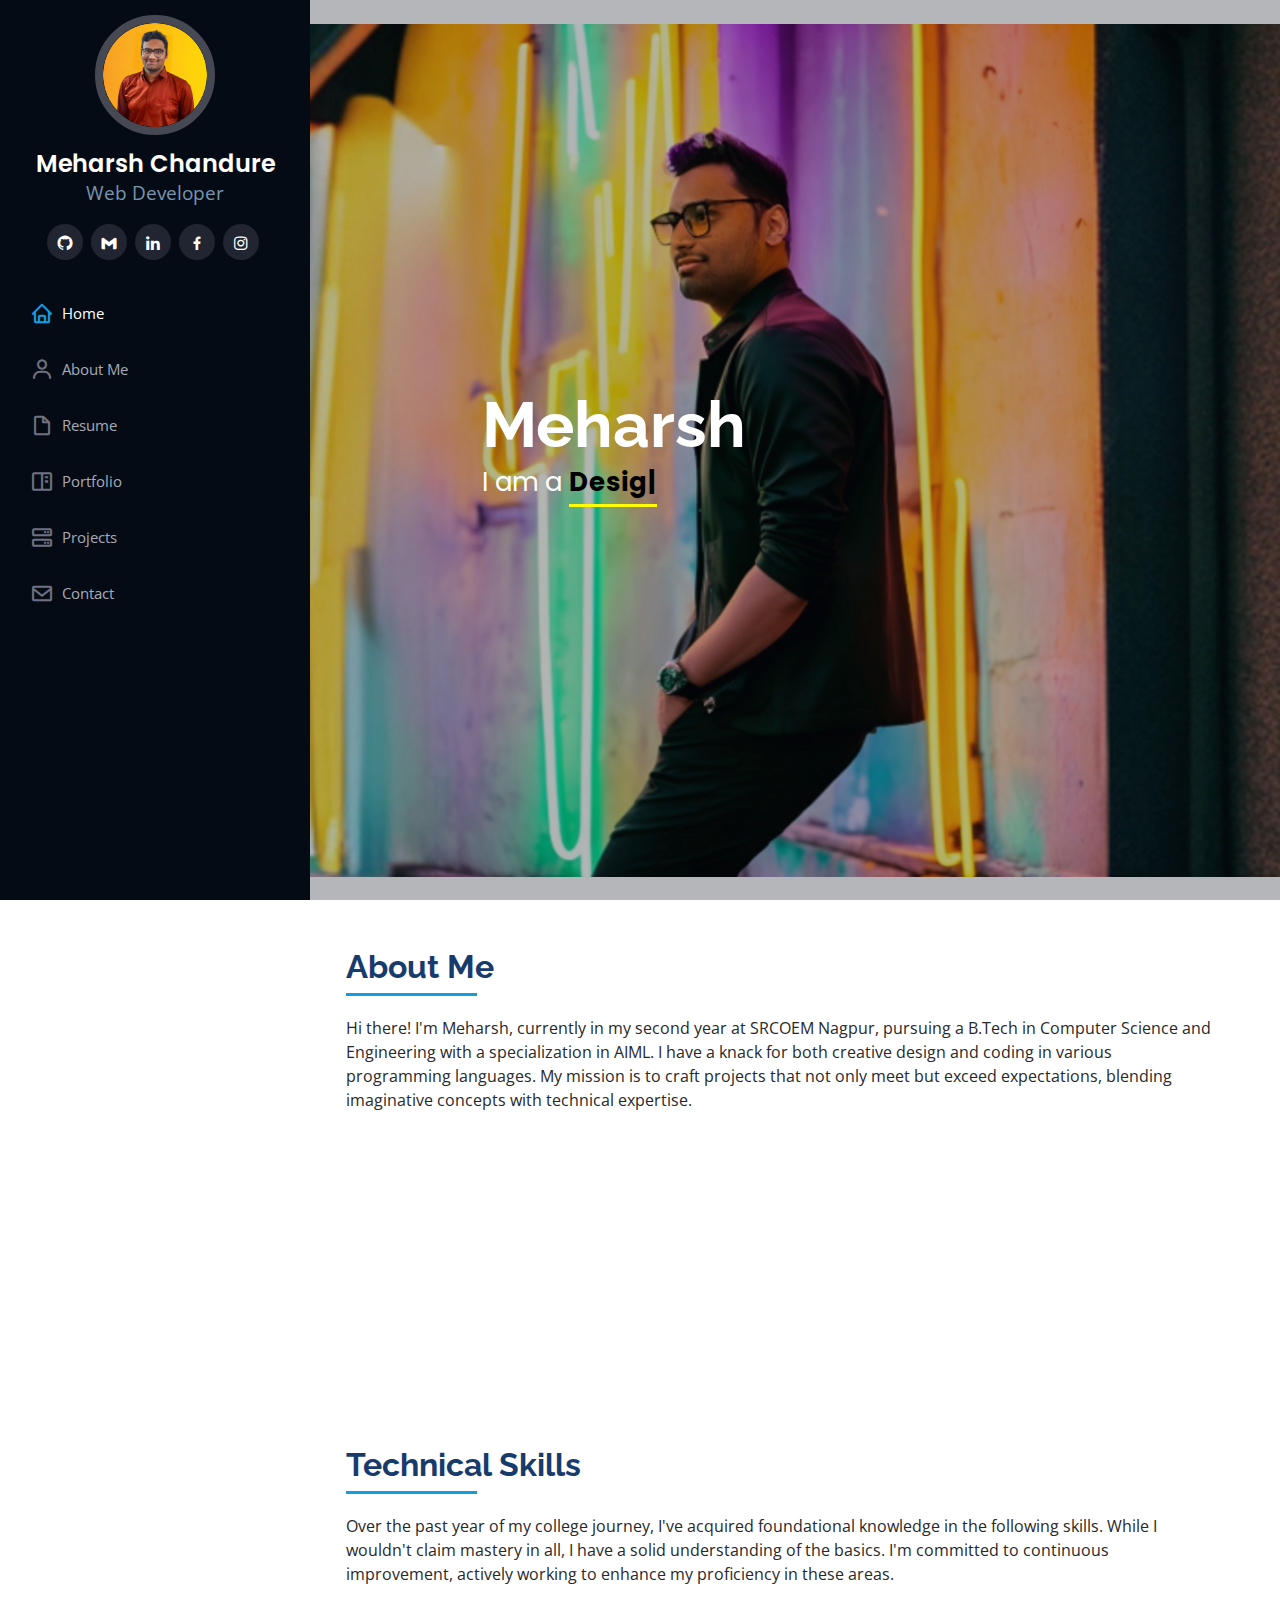
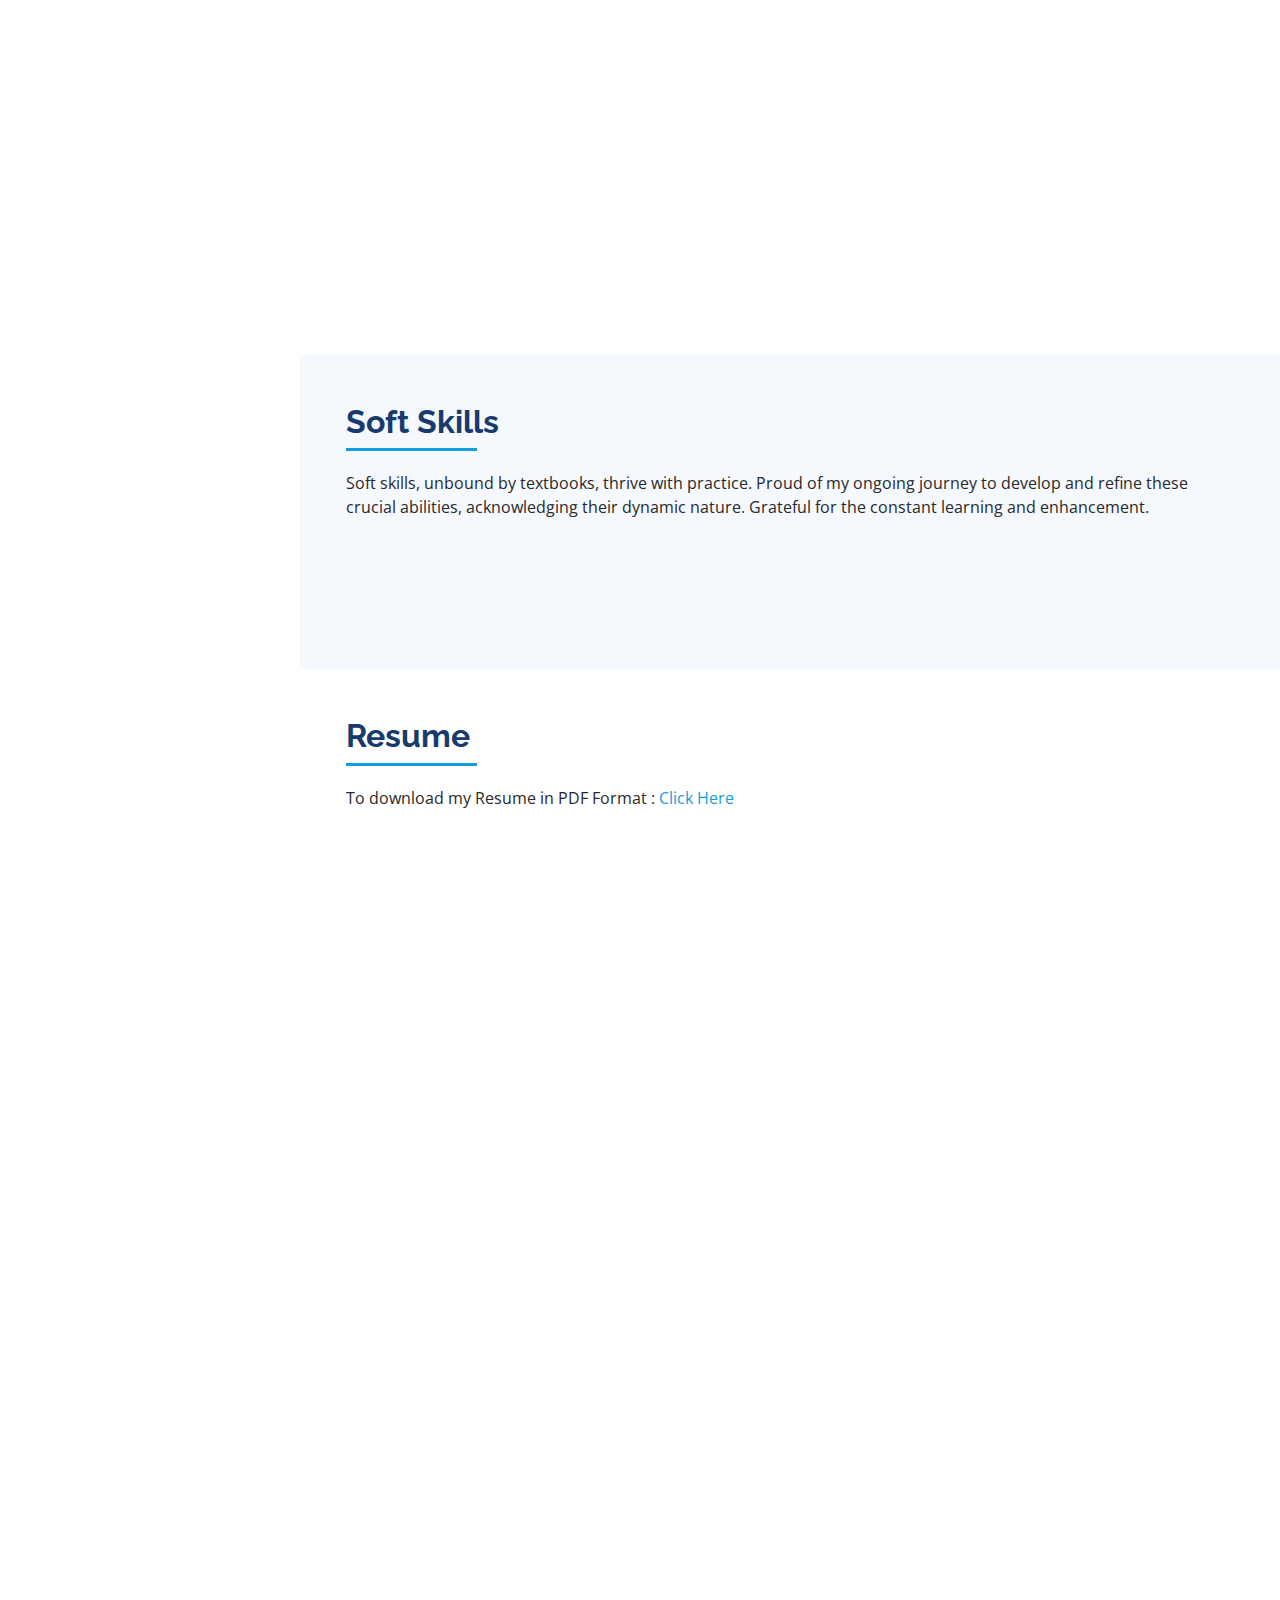
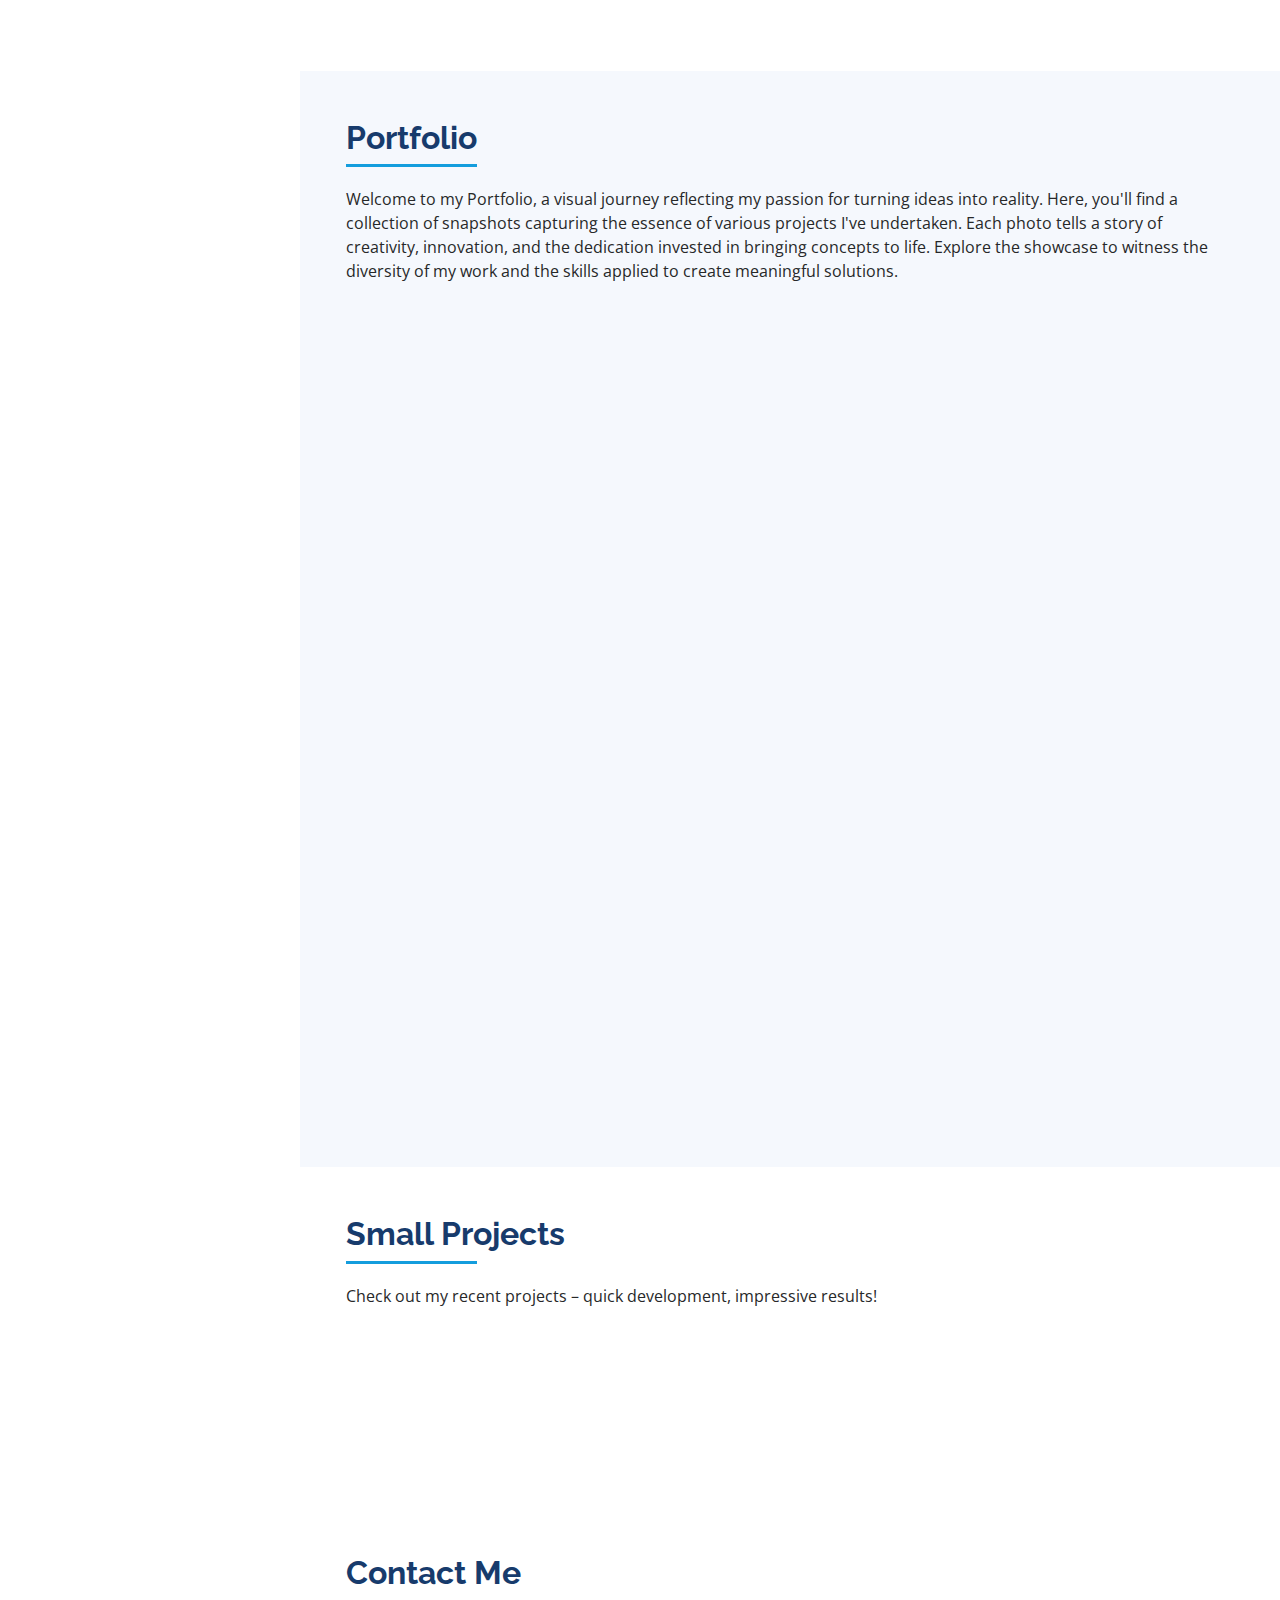
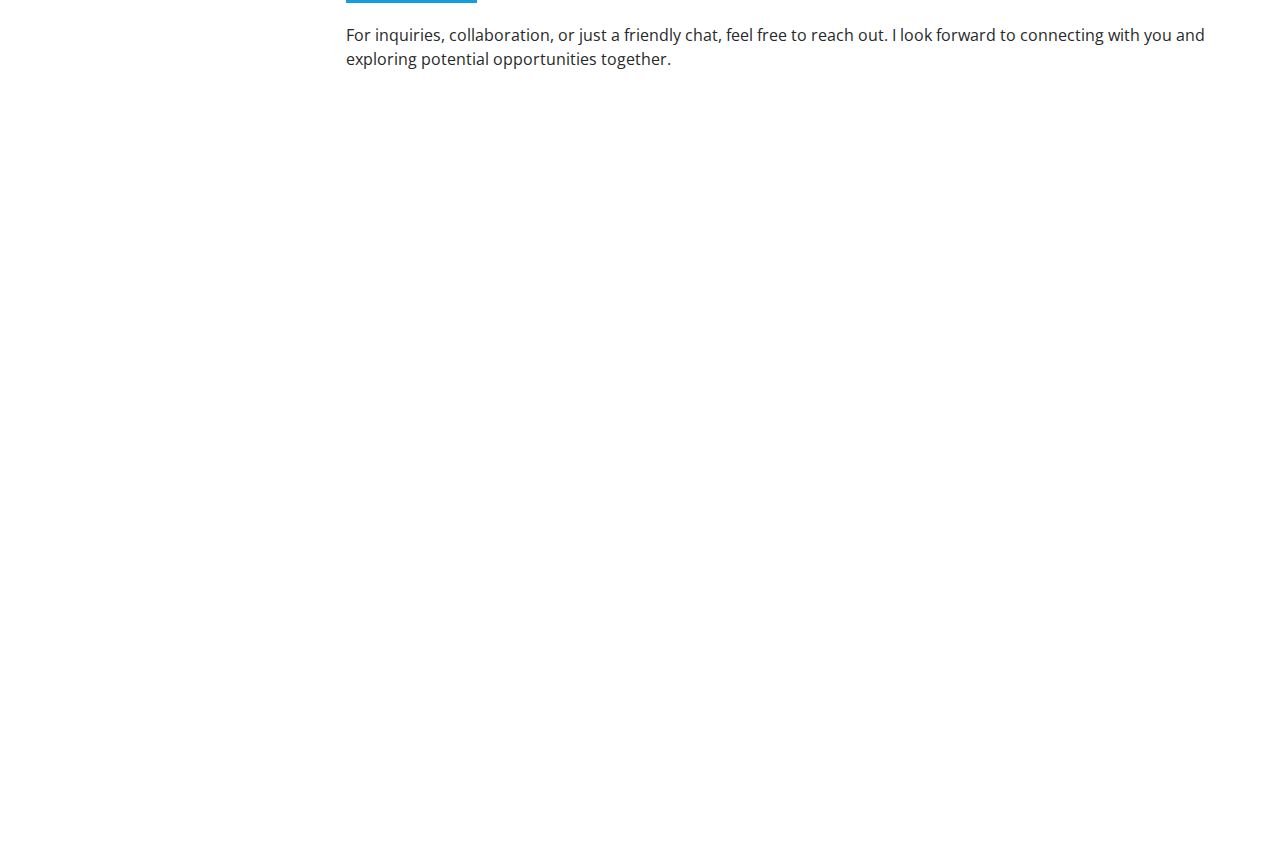
==== commit 31f51e82: "Version 1.1" ====
--- a/index.html
+++ b/index.html
@@ -549,8 +549,8 @@
                     website for college students.
                   </li>
                   <li>
-                    Designed <strong>Splendora</strong> : A beauty saloon
-                    booking app.
+                    Designed <strong>Splendora</strong> : A beauty salon booking
+                    app.
                   </li>
                   <li>
                     Designed &amp; developed<strong>
